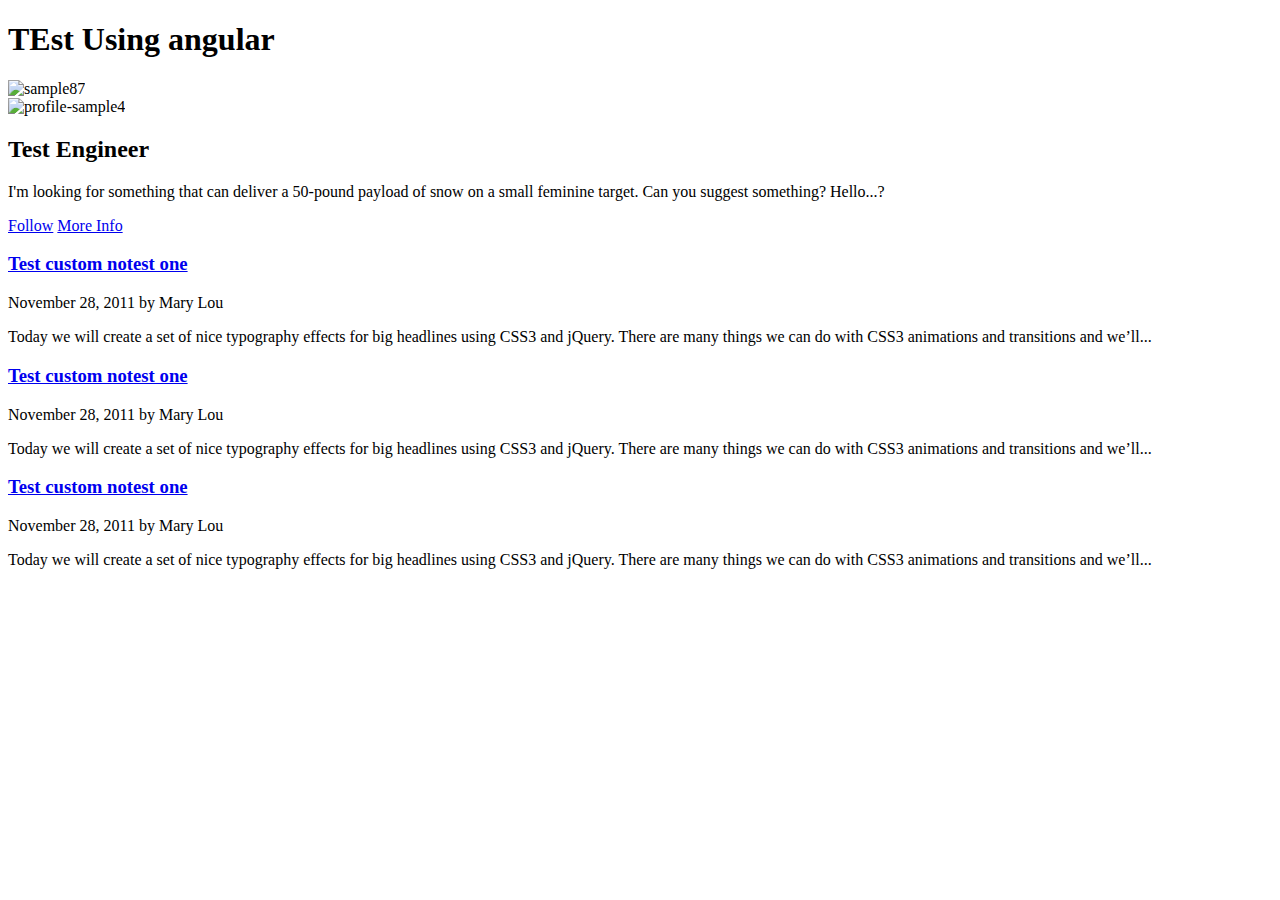
==== index.html @ 92b90c6e "Add files via upload" ====
<!DOCTYPE html>
<html lang="en">
    <head>
        <meta charset="utf-8">
        <meta http-equiv="X-UA-Compatible" content="IE=edge">
        <meta name="viewport" content="width=device-width, initial-scale=1">

        <!-- Bootstrap -->
        <link href="css/bootstrap.min.css" rel="stylesheet">
        <!-- Custom Styles -->
        <link rel="stylesheet" type="text/css" href="css/custom_styles.css" />
        <link rel="stylesheet" type="text/css" href="css/box_blur.css" />

    </head>
    <body>

        <div class="container">
            <header>
                <h1>TEst Using angular</h1>

            </header>
            <div class="row">
                <div class="col-xs-12 col-sm-4">
                    <div class="profile_css">
                        <div class="tesx">
                            <img src="images/back-profile.jpg" alt="sample87">
                            <div class="profile_caption">
                                <img src="images/default.jpg" alt="profile-sample4" class="profile">
                                <h2>Test <span>Engineer</span></h2>
                                <p>I'm looking for something that can deliver a 50-pound payload of snow on a small feminine target. Can you suggest something? Hello...? </p>
                                <a href="#" class="follow">Follow</a>
                                <a href="#" class="info">More Info</a>
                            </div>
                        </div>
                    </div>
                </div>
                <div class="col-xs-12 col-sm-8">
                    <div class="ib-container " id="ib-container">

                        <div class="row">
                            <div class="col-xs-12 col-sm-6"> 
                                <article class="">
                                    <header>
                                        <h3><a href="#">Test custom notest one</a></h3>
                                        <span>November 28, 2011 by Mary Lou</span>
                                    </header>
                                    <p>Today we will create a set of nice typography effects for big headlines using CSS3 and jQuery. There are many things we can do with CSS3 animations and transitions and we’ll...</p>
                                </article>
                            </div>
                            <div class="col-xs-12 col-sm-6"> 
                                <article class="">
                                    <header>
                                        <h3><a href="#">Test custom notest one</a></h3>
                                        <span>November 28, 2011 by Mary Lou</span>
                                    </header>
                                    <p>Today we will create a set of nice typography effects for big headlines using CSS3 and jQuery. There are many things we can do with CSS3 animations and transitions and we’ll...</p>
                                </article>
                            </div>
                            <div class="col-xs-12 col-sm-6"> 
                                <article class="">
                                    <header>
                                        <h3><a href="#">Test custom notest one</a></h3>
                                        <span>November 28, 2011 by Mary Lou</span>
                                    </header>
                                    <p>Today we will create a set of nice typography effects for big headlines using CSS3 and jQuery. There are many things we can do with CSS3 animations and transitions and we’ll...</p>
                                </article>
                            </div>
                        </div>
                    </div>
                </div>
            </div>
        </div>








        <script type="text/javascript" src="http://ajax.googleapis.com/ajax/libs/jquery/1.7.1/jquery.min.js"></script>
        <script type="text/javascript">
            $(function () {

                var $container = $('#ib-container'),
                        $articles = $container.children('article'),
                        timeout;

                $articles.on('mouseenter', function (event) {

                    var $article = $(this);
                    clearTimeout(timeout);
                    timeout = setTimeout(function () {

                        if ($article.hasClass('active'))
                            return false;

                        $articles.not($article.removeClass('blur').addClass('active'))
                                .removeClass('active')
                                .addClass('blur');

                    }, 65);

                });

                $container.on('mouseleave', function (event) {

                    clearTimeout(timeout);
                    $articles.removeClass('active blur');

                });

            });
        </script>
        <script src="js/bootstrap.min.js"></script>
    </body>
</html>
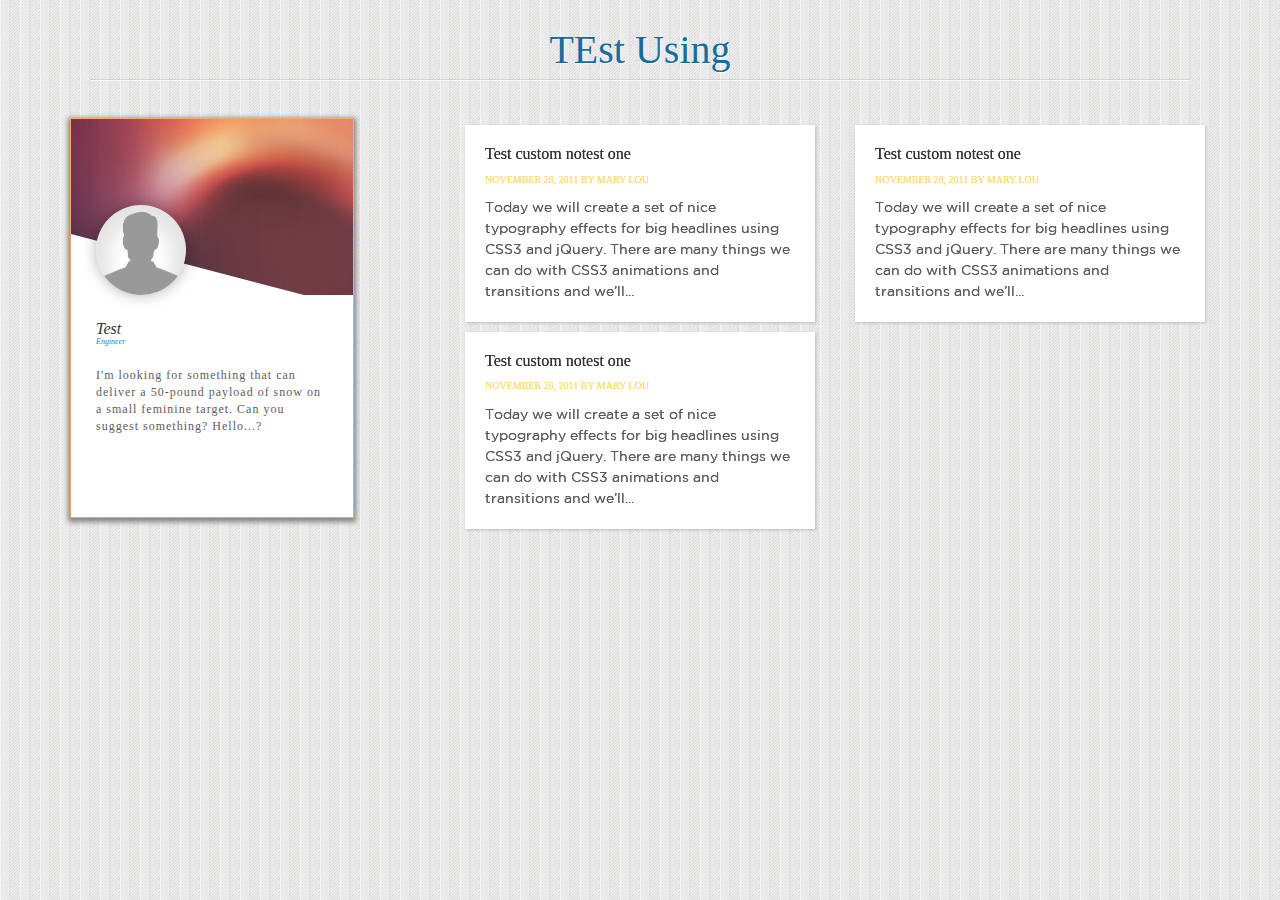
==== commit 325b2701: "Added Comments or new files" ====
--- a/index.html
+++ b/index.html
@@ -16,7 +16,7 @@
 
         <div class="container">
             <header>
-                <h1>TEst Using angular</h1>
+                <h1>TEst Using </h1>
 
             </header>
             <div class="row">
@@ -70,6 +70,14 @@
                 </div>
             </div>
         </div>
+				
+				<footer>
+				<div class="footer_content">
+				</div>
+				
+				
+				
+				</footer>
 
 
 
--- a/css/custom_styles.css
+++ b/css/custom_styles.css
@@ -0,0 +1,297 @@
+/* CSS reset */
+body,div,dl,dt,dd,ul,ol,li,h1,h2,h3,h4,h5,h6,pre,form,fieldset,input,textarea,p,blockquote,th,td { 
+	margin:0;
+	padding:0;
+}
+html,body {
+	margin:0;
+	padding:0;
+}
+table {
+	border-collapse:collapse;
+	border-spacing:0;
+}
+fieldset,img { 
+	border:0;
+}
+input{
+	border:1px solid #b0b0b0;
+	padding:3px 5px 4px;
+	color:#979797;
+	width:190px;
+	}
+address,caption,cite,code,dfn,th,var {
+	font-style:normal;
+	font-weight:normal;
+}
+ol,ul {
+	list-style:none;
+}
+caption,th {
+	text-align:left;
+}
+h1,h2,h3,h4,h5,h6 {
+	font-size:100%;
+	font-weight:normal;
+}
+q:before,q:after {
+	content:'';
+}
+abbr,acronym { border:0;
+}
+/* Fonts */
+
+@font-face {
+    font-family: 'gotham_book';
+    src: url('fonts/ufonts.com_gotham-book.ttf') ormat('truetype');
+    src: url('fonts/ufonts.com_gotham-book.woff') format('woff');
+       font-weight: normal;
+    font-style: normal;
+}
+
+@font-face {
+    font-family: 'Hobo Std';
+    src: url('fonts/HoboStd.otf') ormat('truetype');
+    
+}
+
+
+
+
+
+/* General Demo Style */
+body{
+	font-family: Constantia, Palatino, "Palatino Linotype", "Palatino LT STD", Georgia, serif;
+	background: #ddd url(../images/bg.png) repeat top left;
+	font-weight: 400;
+	font-size: 15px;
+	color: #333;
+}
+a{
+	color: #333;
+	text-decoration: none;
+}
+
+.clr{
+	clear: both;
+}
+.container > header{
+	padding: 30px 30px 10px 30px;
+	margin: 0px 20px 10px 20px;
+	position: relative;
+	display: block;
+}
+.container > header:after{
+	content: '';
+	height: 1px;
+	width: 100%;
+	position: absolute;
+	bottom: 0px;
+	left: 0px;
+	background: rgba(0,0,0,0.1);
+	box-shadow: 0px 1px 0px 0px rgba(255,255,255,0.7);
+}
+h1{
+	font-family: 'Hobo Std';
+	color: #186b9e;
+    font-size: 40px;
+    font-weight: 300;
+    line-height: 40px;
+    margin: 0;
+    position: relative;
+    text-shadow: 1px 1px 1px rgba(255, 255, 255, 0.7);
+    text-align: center;
+}
+h1 span{
+	color: #ffd252;
+	text-shadow: 0px 1px 1px rgba(0,0,0,0.3);
+}
+h2{
+	font-size: 16px;
+	font-style: italic;
+	padding: 0px 0px 15px 0px;
+}
+/* Header Style */
+.header{
+	font-family:'Arial Narrow', Arial, sans-serif;
+	line-height: 24px;
+	font-size: 11px;
+	background: #000;
+	opacity: 0.9;
+	text-transform: uppercase;
+	z-index: 9999;
+	position: relative;
+	-moz-box-shadow: 1px 0px 2px #000;
+	-webkit-box-shadow: 1px 0px 2px #000;
+	box-shadow: 1px 0px 2px #000;
+}
+.header a{
+	padding: 0px 10px;
+	letter-spacing: 1px;
+	color: #ddd;
+	display: block;
+	float: left;
+}
+.header a:hover{
+	color: #fff;
+}
+.header span.right{
+	float: right;
+}
+.header span.right a{
+	float: none;
+	display: inline;
+}
+p.demos{
+	font-family: 'BebasNeueRegular', 'Arial Narrow', Arial, sans-serif;
+    text-align:center;
+	display: block;
+	line-height: 30px;
+	padding: 20px 0px;
+}
+p.demos a{
+    display: inline-block;
+	width: 60px;
+	height: 60px;
+	background: #222;
+	margin: 0px 4px;
+	color: #fff;
+	line-height: 60px;
+	-webkit-border-radius: 30px;
+	-moz-border-radius: 30px;
+	border-radius: 50%;
+	font-size: 16px;
+	-webkit-transition: all 0.2s linear;
+	-moz-transition: all 0.2s linear;
+	-o-transition: all 0.2s linear;
+	-ms-transition: all 0.2s linear;
+	transition: all 0.2s linear;
+	-webkit-box-shadow: 0px 0px 0px 10px rgba(0,0,0,0.2);
+	-moz-box-shadow: 0px 0px 0px 10px rgba(0,0,0,0.2);
+	box-shadow: 0px 0px 0px 10px rgba(0,0,0,0.2);
+}
+
+p.demos a:hover{
+	opacity: 0.7;
+}
+p.demos a.current-demo,
+p.demos a.current-demo:hover{
+	background: #ffd252;
+
+}
+
+<!-- Pofile styles -->
+
+.profile_css {
+  font-family: 'Roboto', Arial, sans-serif;
+  position: relative;
+  float: left;
+  overflow: hidden;
+  margin: 10px 1%;
+  min-width: 230px;
+  max-width: 315px;
+ 
+  color: #ffffff;
+  text-align: left;
+  line-height: 1.4em;
+  background-color: #fff;
+}
+.profile_css * {
+  -webkit-box-sizing: border-box;
+  box-sizing: border-box;
+  -webkit-transition: all 0.25s ease;
+  transition: all 0.25s ease;
+}
+.profile_css img {
+  max-width: 100%;
+  vertical-align: top;
+  opacity: 0.85;
+}
+.profile_css .profile_caption {
+  width: 100%;
+  background-color: #fff;
+  padding: 25px;
+  position: relative;
+}
+.profile_css .profile_caption:before {
+  position: absolute;
+  content: '';
+  bottom: 100%;
+  left: 0;
+  width: 0;
+  height: 0;
+  border-style: solid;
+  border-width: 61px 0 0 233px;
+  border-color: transparent transparent transparent #fff;
+}
+.profile_css .profile_caption a {
+  padding: 5px;
+  border: 1px solid #ffffff;
+  color: #ffffff;
+  font-size: 0.7em;
+  text-transform: uppercase;
+  margin: 10px 0;
+  display: inline-block;
+  opacity: 0.65;
+  width: 47%;
+  text-align: center;
+  text-decoration: none;
+  font-weight: 600;
+  letter-spacing: 1px;
+}
+.profile_css .profile_caption a:hover {
+  opacity: 1;
+}
+.profile_css .profile {
+  border-radius: 50%;
+  position: absolute;
+  bottom: 100%;
+  left: 25px;
+  z-index: 1;
+  max-width: 90px;
+  opacity: 1;
+  box-shadow: 0 0 15px rgba(0, 0, 0, 0.3);
+}
+.profile_css .follow {
+  margin-right: 4%;
+  border-color: #2980b9;
+  color: #2980b9;
+}
+.profile_css h2 {
+  margin: 0 0 5px;
+  font-weight: 300;
+}
+.profile_css h2 span {
+  display: block;
+  font-size: 0.5em;
+  color: #2980b9;
+}
+.profile_css p {
+  margin: 0 0 10px;
+  font-size: 0.8em;
+  letter-spacing: 1px;
+  opacity: 0.8;
+}
+.tesx {
+    border: 1px solid #F3A872;
+    max-width: 79%;
+    box-shadow: 0 2px 5px 2px #848484;
+		 margin-top: 28px;
+}
+
+
+
+
+
+
+
+
+
+
+/* Small devices (tablets, 768px and up) */
+@media only screen and (max-width:992px) {
+	
+	.tesx {
+    max-width: 100%;
+    width: 100%;
+}
--- a/css/box_blur.css
+++ b/css/box_blur.css
@@ -0,0 +1,150 @@
+.ib-container{
+	position: relative;
+
+	margin: 30px auto;
+	display: block;
+}
+.ib-container:before,
+.ib-container:after {
+    content:"";
+    display:table;
+}
+.ib-container:after {
+    clear:both;
+}
+.ib-container article{
+	display: block;
+
+	height: auto;
+	background: #fff;
+	cursor: pointer;
+	float: left;
+	border: 10px solid #fff;
+	text-align: left;
+	text-transform: none;
+	margin: 15px;
+	z-index: 1;
+	-webkit-backface-visibility: hidden;
+	box-shadow: 
+		0px 0px 0px 10px rgba(255,255,255,1), 
+		1px 1px 3px 10px rgba(0,0,0,0.2);
+	-webkit-transition: 
+		opacity 0.4s linear, 
+		-webkit-transform 0.4s ease-in-out, 
+		box-shadow 0.4s ease-in-out;
+	-moz-transition: 
+		opacity 0.4s linear, 
+		-moz-transform 0.4s ease-in-out, 
+		box-shadow 0.4s ease-in-out;
+	-o-transition: 
+		opacity 0.4s linear, 
+		-o-transform 0.4s ease-in-out, 
+		box-shadow 0.4s ease-in-out;
+	-ms-transition: 
+		opacity 0.4s linear, 
+		-ms-transform 0.4s ease-in-out, 
+		box-shadow 0.4s ease-in-out;
+	transition: 
+		opacity 0.4s linear, 
+		transform 0.4s ease-in-out, 
+		box-shadow 0.4s ease-in-out;
+
+}
+.ib-container h3 a{
+	font-size: 16px;
+	font-weight: 400;
+	color: #000;
+	color: rgba(0, 0, 0, 1);
+	text-shadow: 0px 0px 0px rgba(0, 0, 0, 1);
+	opacity: 0.8;
+}
+.ib-container article header span{
+	font-size: 10px;
+	font-family: "Big Caslon", "Book Antiqua", "Palatino Linotype", Georgia, serif;
+	padding: 10px 0;
+	display: block;
+	color: #FFD252;
+	color: rgba(255, 210, 82, 1);
+	text-shadow: 0px 0px 0px rgba(255, 210, 82, 1);
+	text-transform: uppercase;
+	opacity: 0.8;
+}
+.ib-container article p{
+font-family: 'gotham_book';
+	font-size: 14px;
+	line-height: 13px;
+	color: #333;
+	color: rgba(51, 51, 51, 1);
+	text-shadow: 0px 0px 0px rgba(51, 51, 51, 1);
+	opacity: 0.8;
+	line-height: 1.5;
+}
+.ib-container h3 a,
+.ib-container article header span,
+.ib-container article p{
+	-webkit-transition: 
+		opacity 0.2s linear, 
+		text-shadow 0.5s ease-in-out, 
+		color 0.5s ease-in-out;
+	-moz-transition: 
+		opacity 0.2s linear, 
+		text-shadow 0.5s ease-in-out, 
+		color 0.5s ease-in-out;
+	-o-transition: 
+		opacity 0.2s linear, 
+		text-shadow 0.5s ease-in-out, 
+		color 0.5s ease-in-out;
+	-ms-transition: 
+		opacity 0.2s linear, 
+		text-shadow 0.5s ease-in-out, 
+		color 0.5s ease-in-out;
+	transition: 
+		opacity 0.2s linear, 
+		text-shadow 0.5s ease-in-out, 
+		color 0.5s ease-in-out;
+}
+/* Hover Style for all the items: blur, scale down*/
+.ib-container article.blur{
+	box-shadow: 0px 0px 20px 10px rgba(255,255,255,1);
+	-webkit-transform: scale(0.9);
+	-moz-transform: scale(0.9);
+	-o-transform: scale(0.9);
+	-ms-transform: scale(0.9);
+	transform: scale(0.9);
+	opacity: 0.7;
+}
+.ib-container article.blur h3 a{
+	text-shadow: 0px 0px 10px rgba(0, 0, 0, 0.9);
+	color: rgba(0, 0, 0, 0);
+	opacity: 0.5;
+}
+.ib-container article.blur header span{
+	text-shadow: 0px 0px 10px rgba(255, 210, 82, 0.9);
+	color: rgba(255, 210, 82, 0);
+	opacity: 0.5;
+	}
+.ib-container article.blur  p{
+	text-shadow: 0px 0px 10px rgba(51, 51, 51, 0.9);
+	color: rgba(51, 51, 51, 0);
+	opacity: 0.5;
+}
+
+/* Hover Style for single item: scale up */
+.ib-container article.active{
+	-webkit-transform: scale(1.05);
+	-moz-transform: scale(1.05);
+	-o-transform: scale(1.05);
+	-ms-transform: scale(1.05);
+	transform: scale(1.05);
+	box-shadow: 
+		0px 0px 0px 10px rgba(255,255,255,1), 
+		1px 11px 15px 10px rgba(0,0,0,0.4);
+	z-index: 100;	
+	opacity: 1;
+}
+.ib-container article.active h3 a,
+.ib-container article.active header span,
+.ib-container article.active p{
+	opacity; 1;
+}
+
